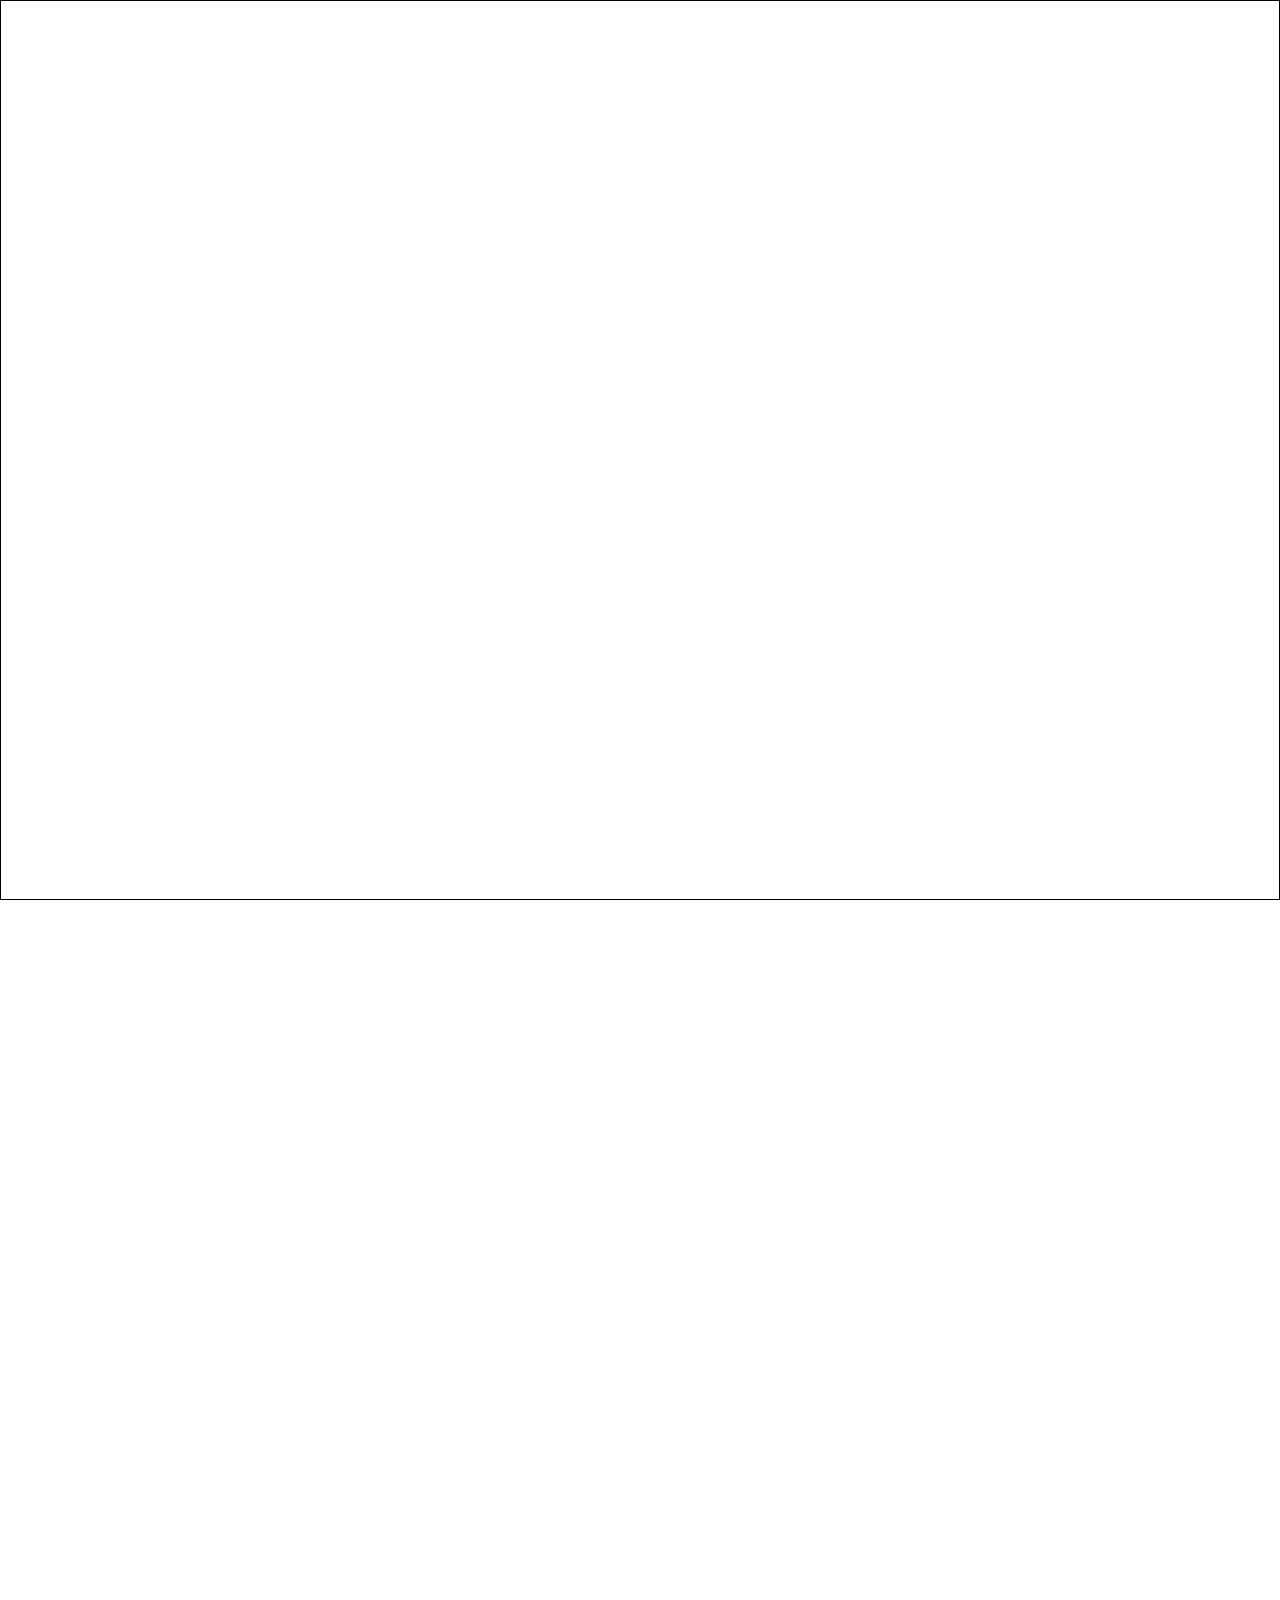
==== test-01.html @ 1be3388f "starting updated for MS" ====
<!DOCTYPE html>
<html lang="en">

<head>
    <meta charset="UTF-8">
    <meta name="viewport" content="width=device-width, initial-scale=1.0">
    <meta http-equiv="X-UA-Compatible" content="ie=edge">
    <title>Abdul Rehman Khan</title>

    <script src="js/jquery331min.js"></script>
    <script src="js/test-01.js"></script>

    <link href="https://fonts.googleapis.com/icon?family=Material+Icons" rel="stylesheet">
    <link rel="stylesheet" href="css/fonts.css">
    <link rel="stylesheet" href="css/main.css">

    <style>
        * {
            box-sizing: border-box;
            margin: 0px;
            padding: 0px;
        }
        
        .card-container {
            width: 100%;
            min-height: 100vh;
            border: 1px solid black;
            position: relative;
        }
        
        #section-01 {
            background: url('E:/Wallpapers/Black Matte 01.jpg');
            background-size: cover;
            background-position: center;
            top: 0px;
        }
        
        #section-02 {
            background: url('E:/Wallpapers/Lion (5).jpg');
            background-size: cover;
            background-position: center;
            top: 500px;
        }
        
        #section-03 {
            background: url('E:/Wallpapers/Smoke Texture 01.jpg');
            background-size: cover;
            background-position: center;
            top: 1000px;
        }
    </style>
</head>

<body>
    <section id="section-01" class="card-container">

    </section>
    <section id="section-02" class="card-container">
    </section>
    <section id="section-03" class="card-container">
    </section>
</body>

</html>
---- css/fonts.css ----
@font-face {
    font-family: 'Montserrat-Black';
    src: url('fonts/normal/Montserrat-Black.otf');
}

@font-face {
    font-family: 'Montserrat-Bold';
    src: url('fonts/normal/Montserrat-Bold.otf');
}

@font-face {
    font-family: 'Montserrat-ExtraBold';
    src: url('fonts/normal/Montserrat-ExtraBold.otf');
}

@font-face {
    font-family: 'Montserrat-ExtraLight';
    src: url('fonts/normal/Montserrat-ExtraLight.otf');
}

@font-face {
    font-family: 'Montserrat-Light';
    src: url('fonts/normal/Montserrat-Light.otf');
}

@font-face {
    font-family: 'Montserrat-Medium';
    src: url('fonts/normal/Montserrat-Medium.otf');
}

@font-face {
    font-family: 'Montserrat-Regular';
    src: url('fonts/normal/Montserrat-Regular.otf');
}

@font-face {
    font-family: 'Montserrat-SemiBold';
    src: url('fonts/normal/Montserrat-SemiBold.otf');
}

@font-face {
    font-family: 'Montserrat-Thin';
    src: url('fonts/normal/Montserrat-Thin.otf');
}
---- css/main.css ----
* {
    margin: 0px;
    padding: 0px;
    box-sizing: border-box;
    font-family: 'Montserrat-Regular';
}

hr {
    width: 50%;
    margin: auto;
    border: none;
    border-top: 10px dotted #7777ff;
    margin: 64px auto;
}

a {
    text-decoration: none;
    color: black;
}

a:hover {
    color: blue;
}

.heading {
    font-size: 2.75rem;
    text-align: center;
    background: black;
    color: white;
    padding: 16px 0px;
}

img {
    width: 128px;
}

.full-screen {
    width: 100%;
    min-height: 100vh;
    background: white;
    /* border: 1px solid black; */
}

#basic-information {
    width: 100%;
    display: flex;
    flex-direction: row;
    flex-wrap: wrap;
    justify-content: center;
    align-items: stretch;
    margin: 0px;
    padding: 0px;
}

#basic-information .half {
    flex: 1 1;
    display: flex;
    justify-content: center;
    align-items: center;
    min-height: 50vh;
}

.image-area img {
    width: 100%;
    /* min-width: 300px; */
    /* max-width: 400px; */
}

#basic-information .information-area {
    padding: 8px;
    flex: 1 1;
    flex-direction: column;
    align-items: stretch;
}

.information-area .details-area {
    margin-bottom: 32px;
}

.details-area .name {
    font-size: 1.75rem;
}

.details-area .degree {
    font-size: 1.5rem;
}

.contact-area .info-row {
    display: flex;
    flex-direction: row;
    justify-content: flex-start;
    align-items: center;
    font-size: 1.25rem;
    margin: 4px 0px;
}

.contact-area .info-row a {
    font-family: "Arial Narrow", Arial, sans-serif;
    letter-spacing: 0px;
}

.info-row .icon {
    width: 32px;
    height: 32px;
    margin-right: 8px;
}

.container {
    width: 100%;
    display: flex;
    flex-direction: column;
    justify-content: center;
    align-items: stretch;
}

.container .card {
    width: 100%;
    min-height: 50vh;
    padding: 16px;
    display: flex;
    flex-direction: row;
    flex-wrap: wrap;
    justify-content: center;
    align-items: center;
    background: linear-gradient(0deg, #ddddff, #ffffee);
}

.card .logo {
    display: flex;
    justify-content: center;
    align-items: center;
}

.card .logo img {
    width: 50%;
}

.special1 {
    font-weight: lighter;
    color: blue;
}

.special2 {
    font-weight: bold;
    color: green;
}

@media (min-width: 600px) {
    #basic-information .half {
        flex: 1 1 50%;
        display: flex;
        justify-content: center;
        align-items: center;
        min-height: 100vh;
    }
    .image-area img {
        width: 25%;
        border: 1px solid red;
    }
}
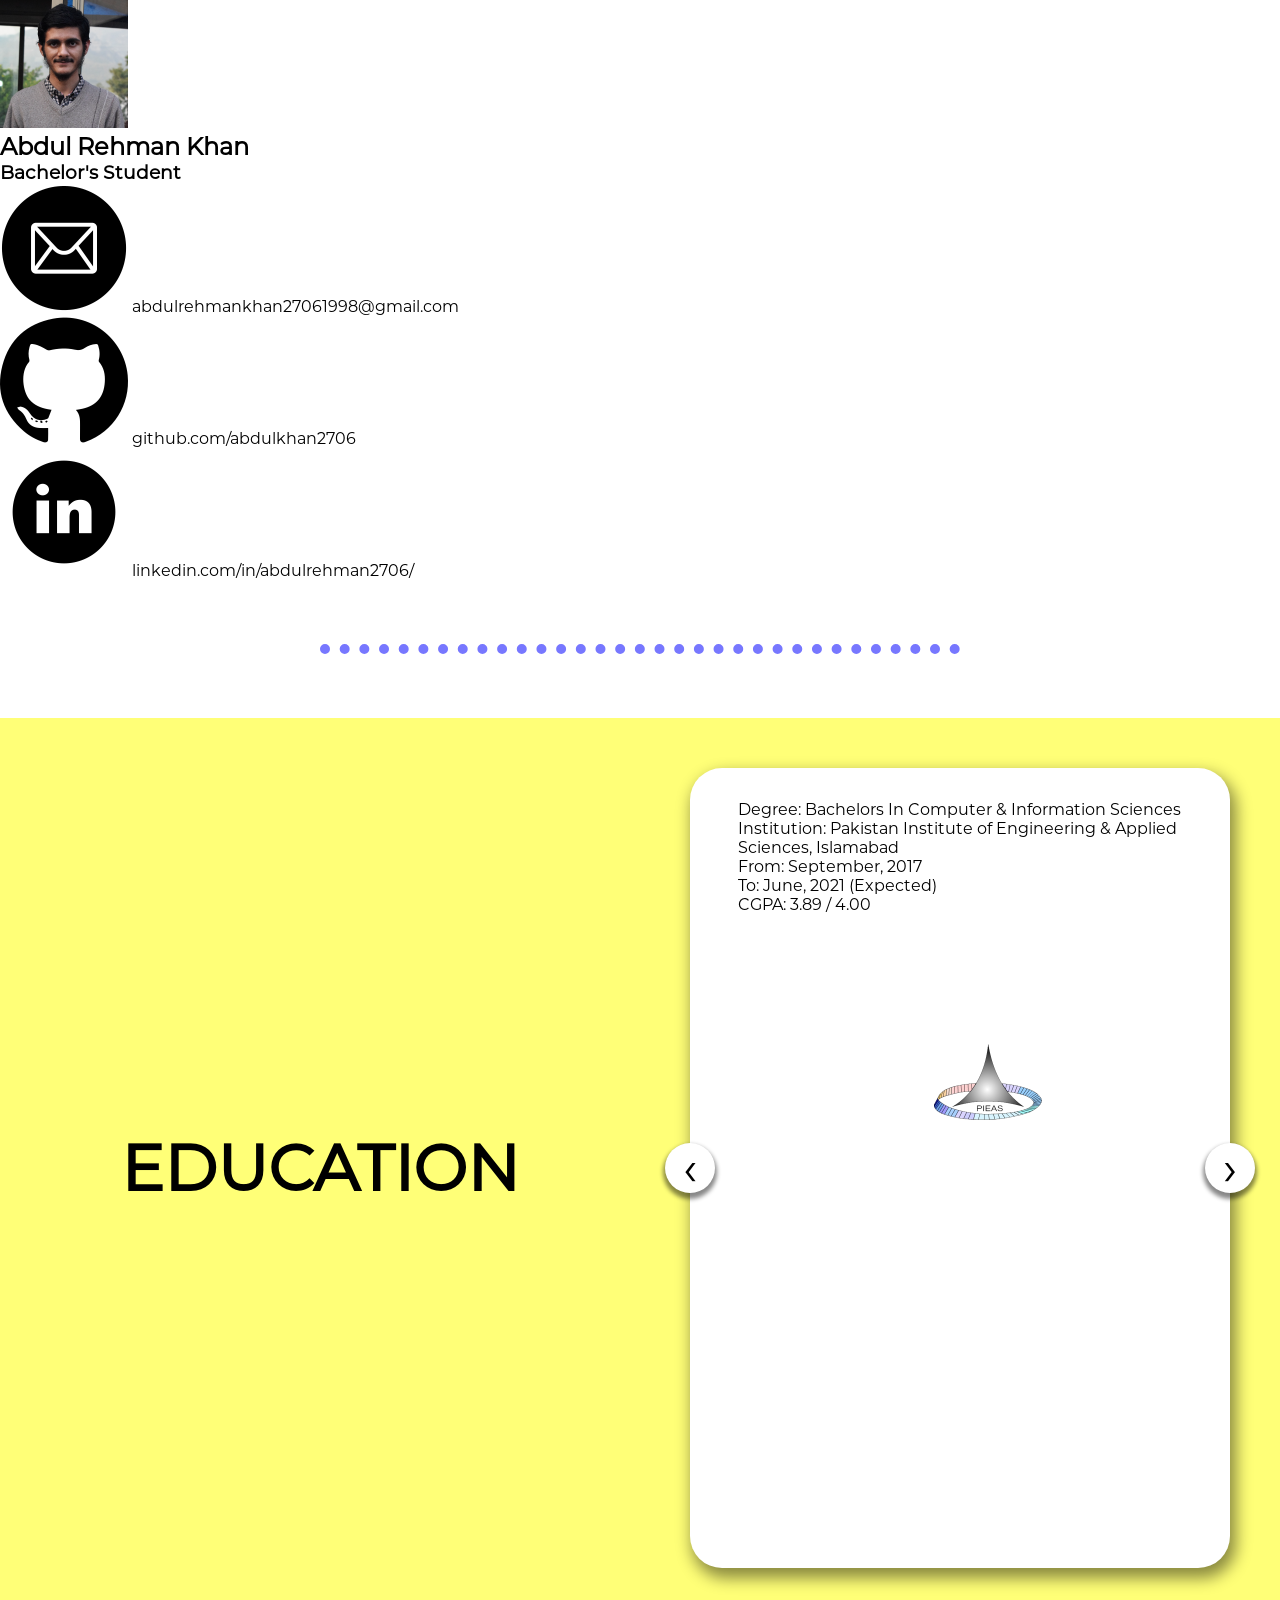
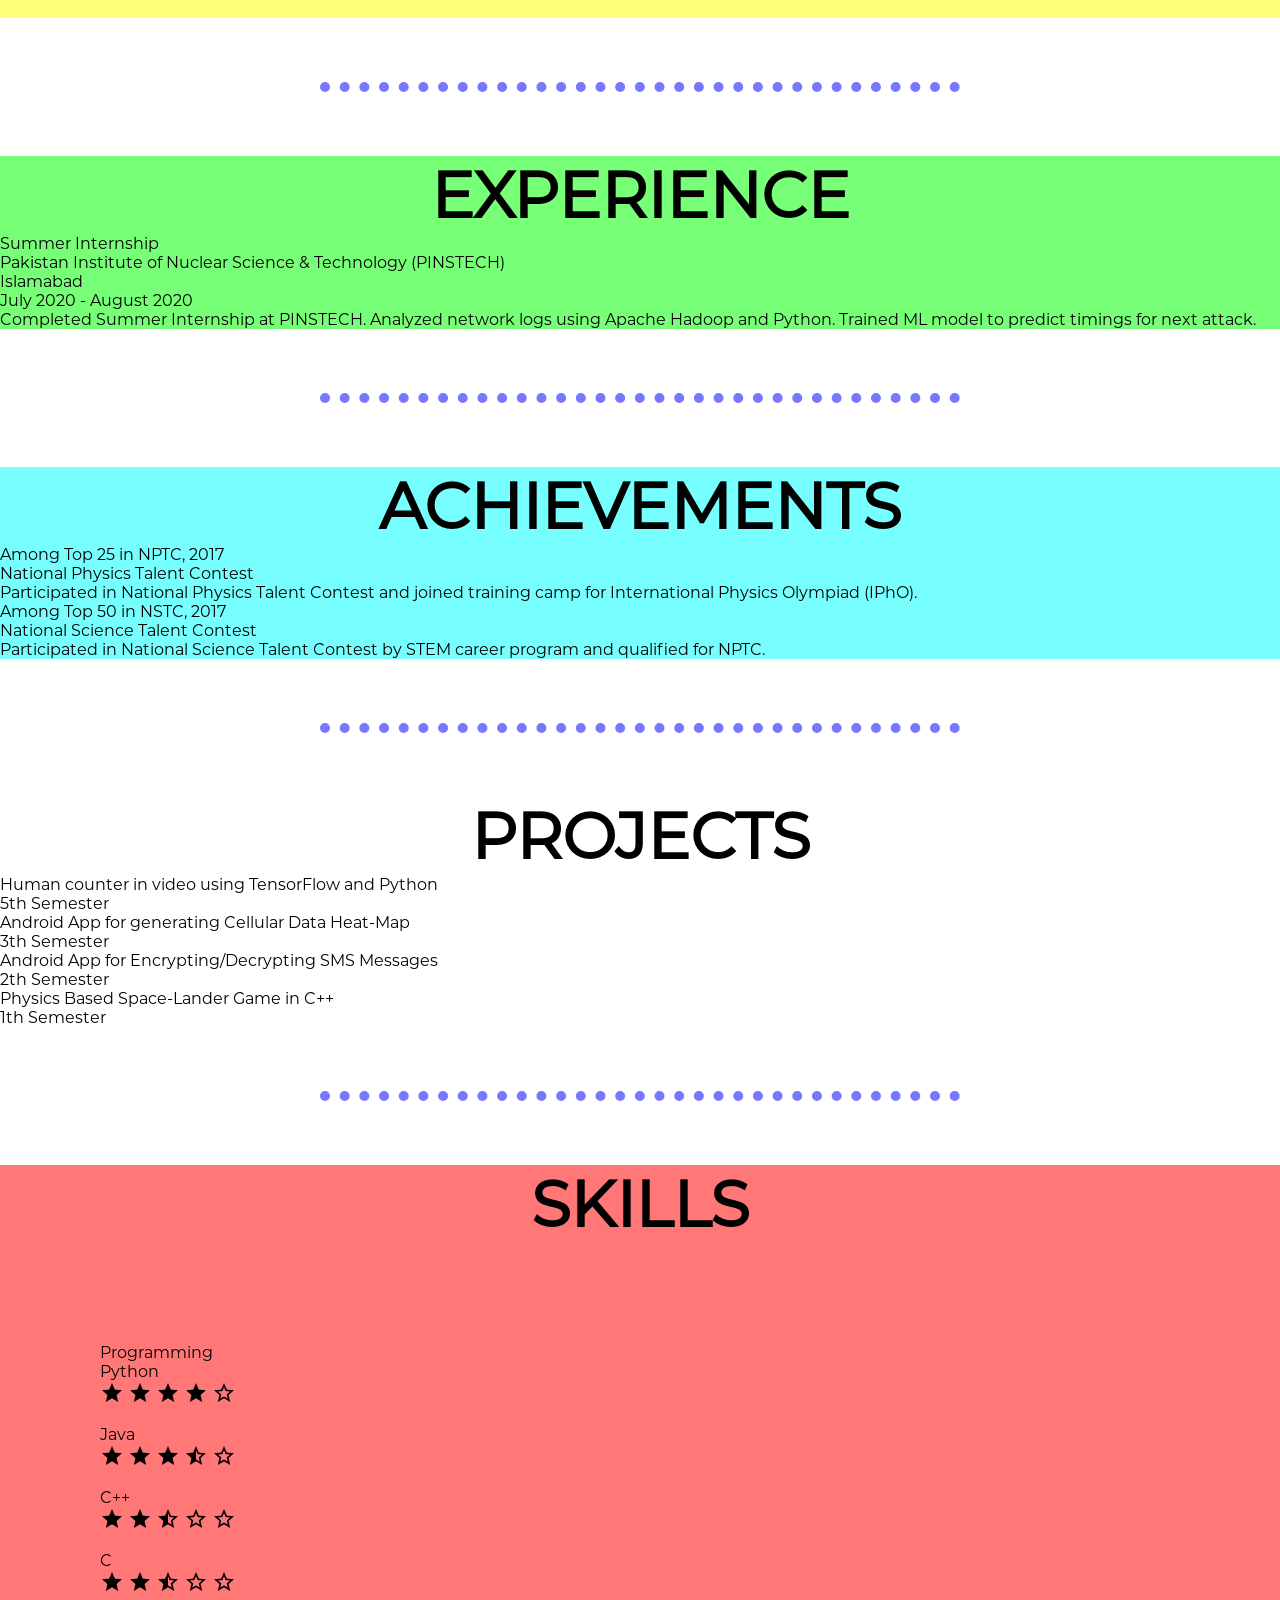
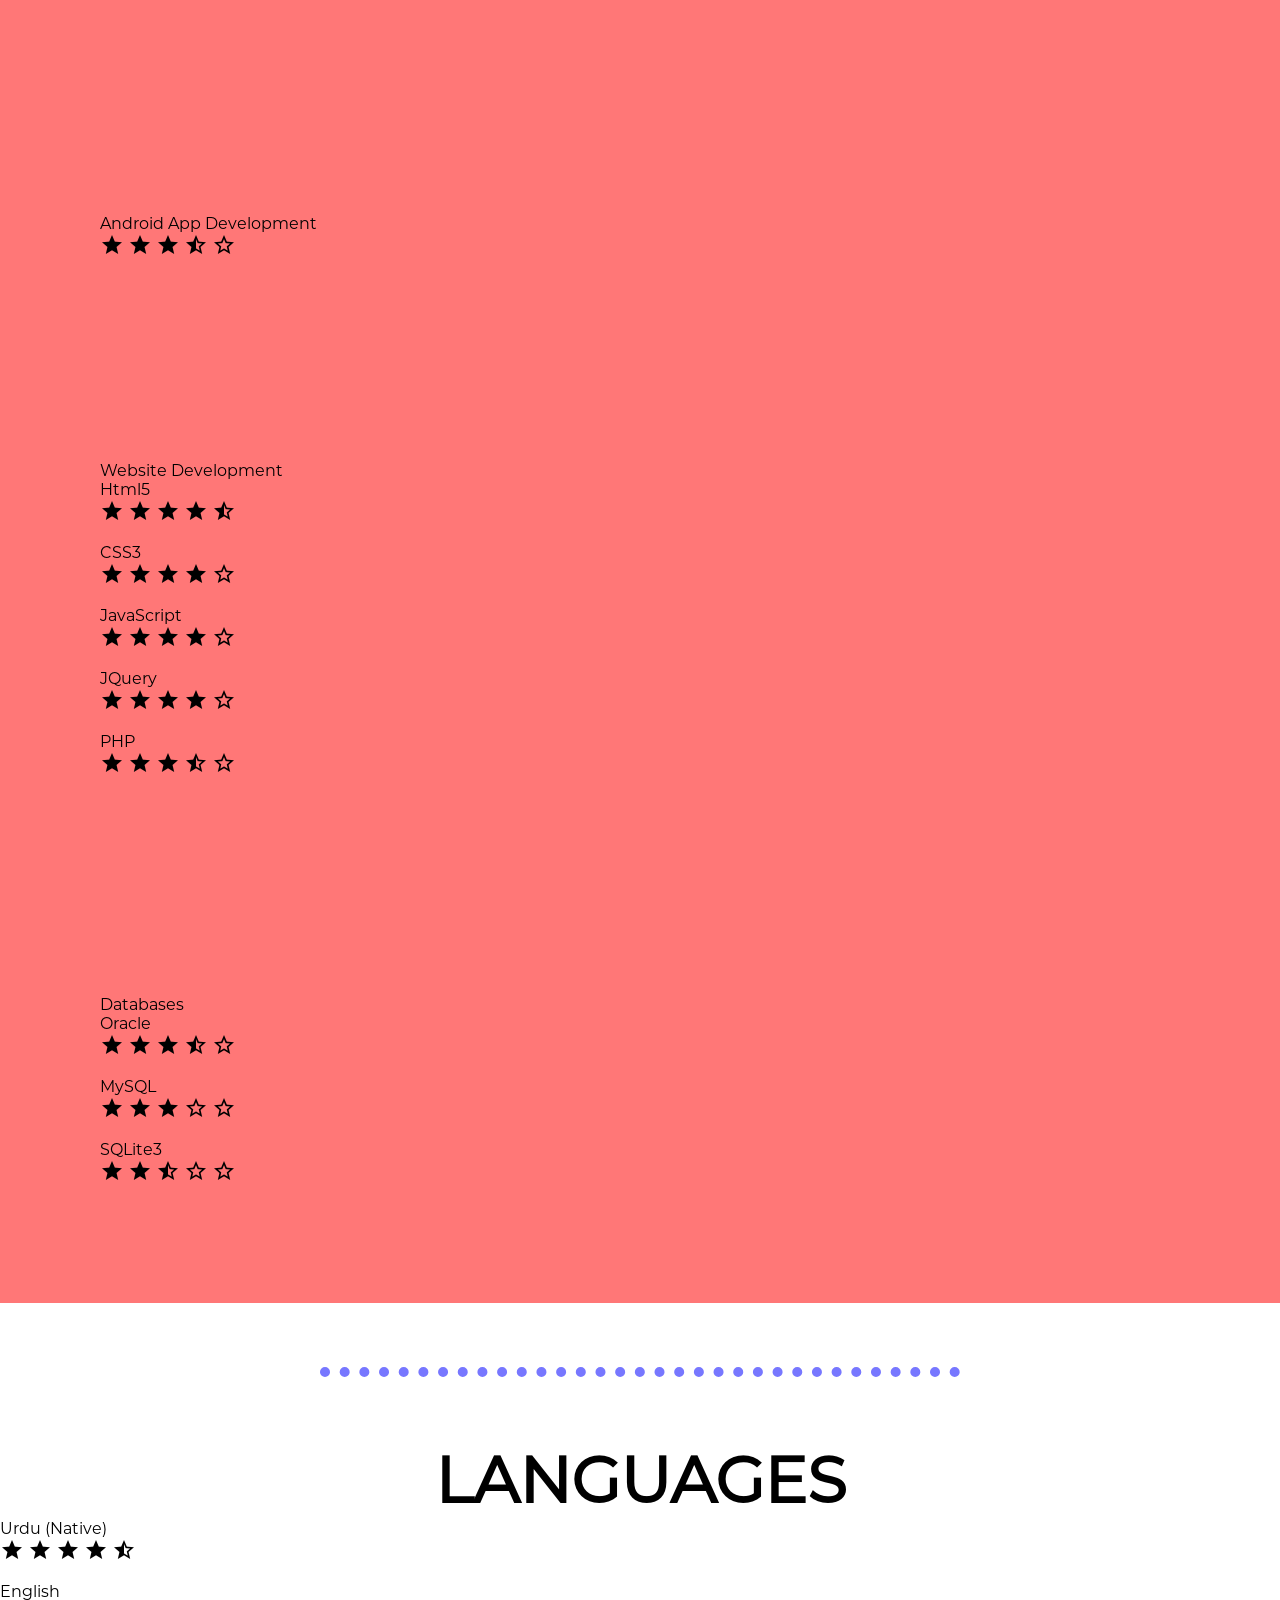
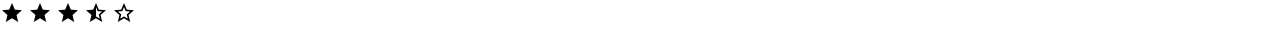
==== commit 7878342a: "almost done" ====
--- a/test-01.html
+++ b/test-01.html
@@ -6,59 +6,292 @@
     <meta name="viewport" content="width=device-width, initial-scale=1.0">
     <meta http-equiv="X-UA-Compatible" content="ie=edge">
     <title>Abdul Rehman Khan</title>
-
-    <script src="js/jquery331min.js"></script>
-    <script src="js/test-01.js"></script>
-
     <link href="https://fonts.googleapis.com/icon?family=Material+Icons" rel="stylesheet">
     <link rel="stylesheet" href="css/fonts.css">
     <link rel="stylesheet" href="css/main.css">
-
-    <style>
-        * {
-            box-sizing: border-box;
-            margin: 0px;
-            padding: 0px;
-        }
-        
-        .card-container {
-            width: 100%;
-            min-height: 100vh;
-            border: 1px solid black;
-            position: relative;
-        }
-        
-        #section-01 {
-            background: url('E:/Wallpapers/Black Matte 01.jpg');
-            background-size: cover;
-            background-position: center;
-            top: 0px;
-        }
-        
-        #section-02 {
-            background: url('E:/Wallpapers/Lion (5).jpg');
-            background-size: cover;
-            background-position: center;
-            top: 500px;
-        }
-        
-        #section-03 {
-            background: url('E:/Wallpapers/Smoke Texture 01.jpg');
-            background-size: cover;
-            background-position: center;
-            top: 1000px;
-        }
-    </style>
+    <script src="js/jquery331min.js"></script>
+    <script src="js/main.js"></script>
 </head>
 
 <body>
-    <section id="section-01" class="card-container">
-
-    </section>
-    <section id="section-02" class="card-container">
-    </section>
-    <section id="section-03" class="card-container">
-    </section>
+    <section id="basic-information" class="full-screen">
+        <div class="image-area half">
+            <img src="images/abdul-rehman-khan.png" alt="My Photo">
+        </div>
+        <div class="information-area half">
+            <div class="details-area">
+                <h1 class="name"><span class="special1">Abdul Rehman</span> Khan</h1>
+                <h3 class="degree">Bachelor's Student</h3>
+            </div>
+            <div class="contact-area">
+                <div class="info-row">
+                    <img class="icon" src="images/logo-gmail.png" alt="Email">
+                    <span><a
+                            href="mailto:abdulrehmankhan27061998@gmail.com">abdulrehmankhan27061998@gmail.com</a></span>
+                </div>
+                <div class="info-row">
+                    <img class="icon" src="images/logo-github.png" alt="GitHub">
+                    <span><a href="https://www.github.com/abdulkhan2706"
+                            target="_blank">github.com/abdulkhan2706</a></span>
+                </div>
+                <div class="info-row">
+                    <img class="icon" src="images/logo-linkedin.png" alt="LinkedIn">
+                    <span><a href="https://www.linkedin.com/in/abdulrehman2706/"
+                            target="_blank">linkedin.com/in/abdulrehman2706/</a></span>
+                </div>
+            </div>
+        </div>
+    </section>
+
+    <hr>
+
+    <section id="education" class="container-full-width">
+        <div class="container-left">
+            <h1 class="heading">Education</h1>
+        </div>
+        <div class="container-right slider">
+            <div id="bachelors" class="card slider-item current-item" item-id="0">
+                <div class="logo">
+                    <img src="images/logo-university-01.png" alt="University Logo">
+                </div>
+                <div class="information">
+                    <p class="degree"><span class="special2">Degree:</span> Bachelors In Computer & Information Sciences
+                    </p>
+                    <p class="institution"><span class="special2">Institution:</span> Pakistan Institute of Engineering
+                        & Applied Sciences, Islamabad</p>
+                    <p class="year"><span class="special2">From:</span> September, 2017</p>
+                    <p class="year"><span class="special2">To:</span> June, 2021 (Expected)</p>
+                    <p class="year"><span class="special2">CGPA:</span> 3.89 / 4.00</p>
+                </div>
+            </div>
+            <div id="intermediate" class="card slider-item" item-id="1">
+                <div class="logo">
+                    <img src="images/logo-college.png" alt="College Logo">
+                </div>
+                <div class="information">
+                    <p class="degree"><span class="special2">Degree:</span> Intermediate in Pre-Engineering</p>
+                    <p class="institution"><span class="special2">Institution:</span> Punjab College of Science, G.T.
+                        Road, Gujranwala</p>
+                    <p class="year"><span class="special2">From:</span> September, 2015</p>
+                    <p class="year"><span class="special2">To:</span> June, 2017</p>
+                    <p class="year"><span class="special2">Marks:</span> 1023 / 1100</p>
+                </div>
+            </div>
+            <div id="matriculation" class="card slider-item" item-id="2">
+                <div class="logo">
+                    <img src="images/logo-school.png" alt="School Logo">
+                </div>
+                <div class="information">
+                    <p class="degree"><span class="special2">Degree:</span> Matriculation in Computer Science</p>
+                    <p class="institution"><span class="special2">Institution:</span> St. Josephs' English High School,
+                        Sialkot Road, Gujranwala</p>
+                    <p class="year"><span class="special2">From:</span> September, 2013</p>
+                    <p class="year"><span class="special2">To:</span> June, 2015</p>
+                    <p class="year"><span class="special2">Marks:</span> 991 / 1100</p>
+                </div>
+            </div>
+            <a class="slider-button button-left" type="left">&#8249;</a>
+            <a class="slider-button button-right" type="right">&#8250;</a>
+        </div>
+    </section>
+
+    <hr>
+
+    <section id="experience" class="full-screen">
+        <h1 class="heading">Experience</h1>
+        <div class="container">
+            <div class="card">
+                <p class="title">Summer Internship</p>
+                <p class="organization">Pakistan Institute of Nuclear Science & Technology (PINSTECH)</p>
+                <p class="location">Islamabad</p>
+                <p class="dates">July 2020 - August 2020</p>
+                <p class="description">Completed Summer Internship at PINSTECH. Analyzed network logs using Apache
+                    Hadoop and Python. Trained ML model to predict timings for next attack.</p>
+            </div>
+        </div>
+    </section>
+
+    <hr>
+
+    <section id="achievements" class="full-screen">
+        <h1 class="heading">Achievements</h1>
+        <div class="container">
+            <div class="card">
+                <p class="title">Among Top 25 in NPTC, 2017</p>
+                <p class="organization">National Physics Talent Contest</p>
+                <p class="description">Participated in National Physics Talent Contest and joined training camp for
+                    International Physics Olympiad (IPhO).</p>
+            </div>
+            <div class="card">
+                <p class="title">Among Top 50 in NSTC, 2017</p>
+                <p class="organization">National Science Talent Contest</p>
+                <p class="description">Participated in National Science Talent Contest by STEM career program and
+                    qualified for NPTC.</p>
+            </div>
+        </div>
+    </section>
+
+    <hr>
+
+    <section id="courses" class="full-screen">
+        <h1 class="heading">Projects</h1>
+        <div class="container">
+            <div class="card">
+                <p class="title">Human counter in video using TensorFlow and Python</p>
+                <p class="semester">5th Semester</p>
+            </div>
+            <div class="card">
+                <p class="title">Android App for generating Cellular Data Heat-Map</p>
+                <p class="semester">3th Semester</p>
+            </div>
+            <div class="card">
+                <p class="title">Android App for Encrypting/Decrypting SMS Messages</p>
+                <p class="semester">2th Semester</p>
+            </div>
+            <div class="card">
+                <p class="title">Physics Based Space-Lander Game in C++</p>
+                <p class="semester">1th Semester</p>
+            </div>
+        </div>
+    </section>
+
+    <hr>
+
+    <section id="skills" class="full-screen">
+        <h1 class="heading">Skills</h1>
+        <div class="container">
+            <div class="card">
+                <p class="title">Programming</p>
+                <ul>
+                    <li>Python<br>
+                        <i class="material-icons">star</i>
+                        <i class="material-icons">star</i>
+                        <i class="material-icons">star</i>
+                        <i class="material-icons">star</i>
+                        <i class="material-icons">star_border</i>
+                    </li>
+                    <li>Java<br>
+                        <i class="material-icons">star</i>
+                        <i class="material-icons">star</i>
+                        <i class="material-icons">star</i>
+                        <i class="material-icons">star_half</i>
+                        <i class="material-icons">star_border</i>
+                    </li>
+                    <li>C++<br>
+                        <i class="material-icons">star</i>
+                        <i class="material-icons">star</i>
+                        <i class="material-icons">star_half</i>
+                        <i class="material-icons">star_border</i>
+                        <i class="material-icons">star_border</i>
+                    </li>
+                    <li>C<br>
+                        <i class="material-icons">star</i>
+                        <i class="material-icons">star</i>
+                        <i class="material-icons">star_half</i>
+                        <i class="material-icons">star_border</i>
+                        <i class="material-icons">star_border</i>
+                    </li>
+                </ul>
+            </div>
+            <div class="card">
+                <p class="title">Android App Development</p>
+                <i class="material-icons">star</i>
+                <i class="material-icons">star</i>
+                <i class="material-icons">star</i>
+                <i class="material-icons">star_half</i>
+                <i class="material-icons">star_border</i>
+            </div>
+            <div class="card">
+                <p class="title">Website Development</p>
+                <ul>
+                    <li>Html5<br>
+                        <i class="material-icons">star</i>
+                        <i class="material-icons">star</i>
+                        <i class="material-icons">star</i>
+                        <i class="material-icons">star</i>
+                        <i class="material-icons">star_half</i>
+                    </li>
+                    <li>CSS3<br>
+                        <i class="material-icons">star</i>
+                        <i class="material-icons">star</i>
+                        <i class="material-icons">star</i>
+                        <i class="material-icons">star</i>
+                        <i class="material-icons">star_border</i>
+                    </li>
+                    <li>JavaScript<br>
+                        <i class="material-icons">star</i>
+                        <i class="material-icons">star</i>
+                        <i class="material-icons">star</i>
+                        <i class="material-icons">star</i>
+                        <i class="material-icons">star_border</i>
+                    </li>
+                    <li>JQuery<br>
+                        <i class="material-icons">star</i>
+                        <i class="material-icons">star</i>
+                        <i class="material-icons">star</i>
+                        <i class="material-icons">star</i>
+                        <i class="material-icons">star_border</i>
+                    </li>
+                    <li>PHP<br>
+                        <i class="material-icons">star</i>
+                        <i class="material-icons">star</i>
+                        <i class="material-icons">star</i>
+                        <i class="material-icons">star_half</i>
+                        <i class="material-icons">star_border</i>
+                    </li>
+                </ul>
+            </div>
+            <div class="card">
+                <p class="title">Databases</p>
+                <ul>
+                    <li>Oracle<br>
+                        <i class="material-icons">star</i>
+                        <i class="material-icons">star</i>
+                        <i class="material-icons">star</i>
+                        <i class="material-icons">star_half</i>
+                        <i class="material-icons">star_border</i>
+                    </li>
+                    <li>MySQL<br>
+                        <i class="material-icons">star</i>
+                        <i class="material-icons">star</i>
+                        <i class="material-icons">star</i>
+                        <i class="material-icons">star_border</i>
+                        <i class="material-icons">star_border</i>
+                    </li>
+                    <li>SQLite3<br>
+                        <i class="material-icons">star</i>
+                        <i class="material-icons">star</i>
+                        <i class="material-icons">star_half</i>
+                        <i class="material-icons">star_border</i>
+                        <i class="material-icons">star_border</i>
+                    </li>
+                </ul>
+            </div>
+        </div>
+    </section>
+
+    <hr>
+
+    <section id="languages" class="full-screen">
+        <h1 class="heading">Languages</h1>
+        <ul>
+            <li>Urdu (Native)<br>
+                <i class="material-icons">star</i>
+                <i class="material-icons">star</i>
+                <i class="material-icons">star</i>
+                <i class="material-icons">star</i>
+                <i class="material-icons">star_half</i>
+            </li>
+            <li>English<br>
+                <i class="material-icons">star</i>
+                <i class="material-icons">star</i>
+                <i class="material-icons">star</i>
+                <i class="material-icons">star_half</i>
+                <i class="material-icons">star_border</i>
+            </li>
+        </ul>
+    </section>
+
 </body>
 
-</html>+</html>
--- a/css/main.css
+++ b/css/main.css
@@ -2,7 +2,7 @@
     margin: 0px;
     padding: 0px;
     box-sizing: border-box;
-    font-family: 'Montserrat-Regular';
+    font-family: 'Comfortaa', 'Montserrat-Regular';
 }
 
 hr {
@@ -16,145 +16,171 @@
 a {
     text-decoration: none;
     color: black;
+    cursor: pointer;
 }
 
 a:hover {
     color: blue;
 }
 
-.heading {
-    font-size: 2.75rem;
-    text-align: center;
-    background: black;
-    color: white;
-    padding: 16px 0px;
-}
-
 img {
     width: 128px;
 }
 
-.full-screen {
-    width: 100%;
-    min-height: 100vh;
-    background: white;
-    /* border: 1px solid black; */
+ul {
+    list-style-type: none;
 }
 
-#basic-information {
+li {
+    margin-bottom: 16px;
+}
+
+.heading {
+    font-size: 4rem;
+    text-align: center;
+    text-transform: uppercase;
+}
+
+.para-style-1 {
+    margin-top: 16px;
+    font-size: 1rem;
+    font-weight: bolder;
+    color: #777777;
+}
+
+.para-style-2 {
+    font-size: 1.5rem;
+    color: #333333;
+    text-align: justify;
+}
+
+#education {
+    background: #ffff77;
+}
+
+#experience {
+    background: #77ff77;
+}
+
+#achievements {
+    background: #77ffff;
+}
+
+#projects {
+    background: #7777ff;
+}
+
+#skills {
+    background: #ff7777;
+}
+
+#skills .para-style-2 {
+    font-size: 2rem;
+    font-weight: bolder;
+}
+
+#skills .para-style-1, #skills .para-style-2 {
+    text-align: center;
+}
+
+.container-full-width {
     width: 100%;
     display: flex;
     flex-direction: row;
     flex-wrap: wrap;
-    justify-content: center;
-    align-items: stretch;
-    margin: 0px;
-    padding: 0px;
 }
 
-#basic-information .half {
-    flex: 1 1;
-    display: flex;
-    justify-content: center;
-    align-items: center;
-    min-height: 50vh;
-}
-
-.image-area img {
-    width: 100%;
-    /* min-width: 300px; */
-    /* max-width: 400px; */
-}
-
-#basic-information .information-area {
-    padding: 8px;
-    flex: 1 1;
-    flex-direction: column;
-    align-items: stretch;
-}
-
-.information-area .details-area {
-    margin-bottom: 32px;
-}
-
-.details-area .name {
-    font-size: 1.75rem;
-}
-
-.details-area .degree {
-    font-size: 1.5rem;
-}
-
-.contact-area .info-row {
-    display: flex;
-    flex-direction: row;
-    justify-content: flex-start;
-    align-items: center;
-    font-size: 1.25rem;
-    margin: 4px 0px;
-}
-
-.contact-area .info-row a {
-    font-family: "Arial Narrow", Arial, sans-serif;
-    letter-spacing: 0px;
-}
-
-.info-row .icon {
-    width: 32px;
-    height: 32px;
-    margin-right: 8px;
-}
-
-.container {
-    width: 100%;
-    display: flex;
-    flex-direction: column;
-    justify-content: center;
-    align-items: stretch;
-}
-
-.container .card {
-    width: 100%;
-    min-height: 50vh;
-    padding: 16px;
-    display: flex;
-    flex-direction: row;
-    flex-wrap: wrap;
-    justify-content: center;
-    align-items: center;
-    background: linear-gradient(0deg, #ddddff, #ffffee);
-}
-
-.card .logo {
+.container-full-width .container-left {
+    flex: 1 1 50%;
     display: flex;
     justify-content: center;
     align-items: center;
 }
 
-.card .logo img {
-    width: 50%;
+.container-full-width .container-right {
+    flex: 1 1 50%;
 }
 
-.special1 {
-    font-weight: lighter;
-    color: blue;
+.container-full-width .slider {
+    width: 100%;
+    height: 100vh;
+    overflow: hidden;
+    position: relative;
+    display: flex;
+    flex-direction: row;
+    flex-wrap: nowrap;
+    align-items: stretch;
+    padding: 50px;
 }
 
-.special2 {
-    font-weight: bold;
-    color: green;
+.container-full-width .slider .slider-item {
+    flex: 1 1 100%;
+    min-width: 100%;
+    display: flex;
+    flex-direction: column;
+    justify-content: space-around;
+    align-items: stretch;
+    display: none;
+    overflow: hidden;
 }
 
-@media (min-width: 600px) {
-    #basic-information .half {
-        flex: 1 1 50%;
-        display: flex;
-        justify-content: center;
-        align-items: center;
-        min-height: 100vh;
-    }
-    .image-area img {
-        width: 25%;
-        border: 1px solid red;
-    }
-}+.container-full-width .slider .slider-item .logo {
+    width: 256px;
+    height: 256px;
+    position: absolute;
+    top: 300px;
+    right: 100px;
+    z-index: 0;
+}
+
+.container-full-width .slider .current-item {
+    display: unset;
+}
+
+.container-full-width .slider .card {
+    padding: 32px 48px;
+    border-radius: 32px;
+    box-shadow: 4px 8px 16px 2px #00000077;
+    background-color: white;
+    overflow: hidden;
+}
+
+#skills .card {
+    padding: 100px;
+}
+
+.container-full-width .slider .slider-button {
+    position: absolute;
+    top: 50%;
+    background: white;
+    box-shadow: 0 4px 4px 2px #00000077;
+    width: 50px;
+    height: 50px;
+    font-size: 3rem;
+    transform: translate(0%, -50%);
+    border-radius: 100%;
+    display: flex;
+    justify-content: center;
+    align-items: center;
+    transition: 200ms;
+}
+
+.container-full-width .slider .slider-button:hover {
+    box-shadow: 0 2px 4px 2px #00000077;
+}
+
+.container-full-width .slider .button-left {
+    left: 25px;
+}
+
+.container-full-width .slider .button-right {
+    right: 25px;
+}
+
+#skills li {
+    transition: 200ms;
+}
+
+#skills li:hover {
+    color: red;
+}
